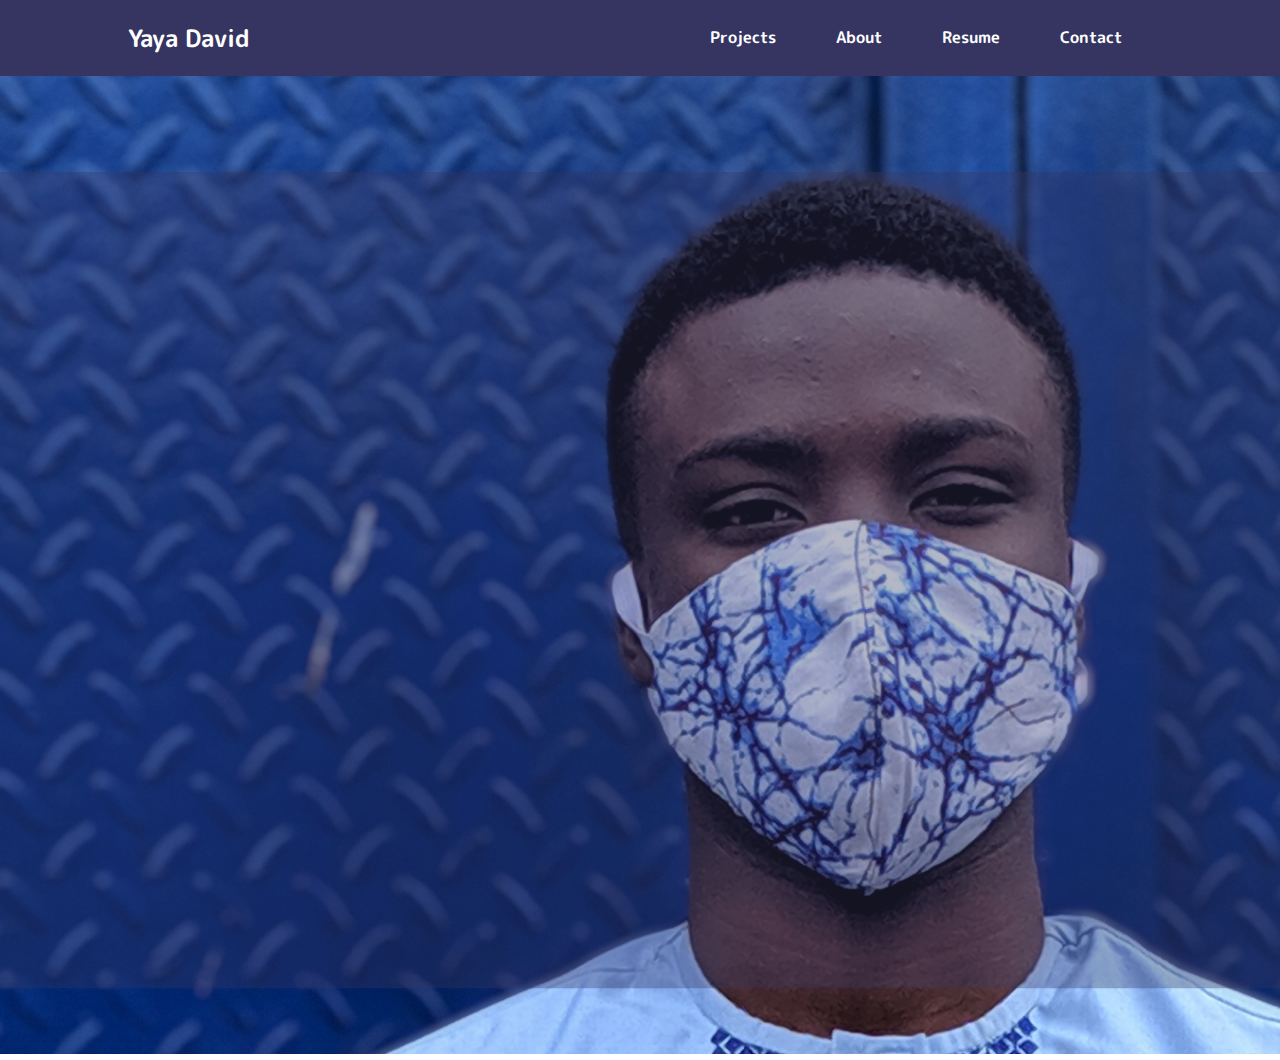
==== index.html @ 8f2239b1 ":tada: Starting of David's Portfolio Website" ====
<!DOCTYPE html>
<html lang="en">
  <head>
    <!-- Required meta tags -->
    <meta charset="utf-8" />
    <meta
      name="viewport"
      content="width=device-width, initial-scale=1, shrink-to-fit=no"
    />

    <!-- Custom CSS -->
    <link rel="stylesheet" href="./assets/css/style.css" />
    <title>Yaya David</title>
  </head>
  <body>
    <!-- Navbar Section -->
    <header id="header">
      <div class="navbar-flex">
        <div class="nav-brand">
          <h2>Yaya David</h2>
        </div>
        <div class="nav-menu">
          <li><a href="#" class="nav-item">Projects</a></li>
          <li><a href="#" class="nav-item">About</a></li>
          <li><a href="#" class="nav-item">Resume</a></li>
          <li><a href="#" class="nav-item">Contact</a></li>
        </div>
      </div>
    </header>

    <!-- Landing Section -->
    <section id="section1">
      <img src="./assets/images/davidyaya.png" alt="David's Image" />
    </section>
  </body>
</html>
---- assets/css/style.css ----
@import url("https://fonts.googleapis.com/css2?family=M+PLUS+Rounded+1c:wght@300&display=swap");

body {
  margin: 0;
  padding: 0;
  box-sizing: border-box;
  font-family: "M PLUS Rounded 1c", sans-serif;
}

#header {
  background-color: #363561;
  position: sticky;
  top: 0;
  z-index: 9;
}

.navbar-flex {
  margin: auto;
  max-width: 80%;
  display: flex;
  justify-content: space-between;
  align-items: center;
}

.nav-brand {
  color: white;
}

.nav-menu {
  display: flex;
  justify-content: space-between;
  align-items: center;
}

.nav-menu li {
  list-style-type: none;
  padding: 15px;
}

.nav-menu li a {
  font-weight: bold;
  text-decoration: none;
  color: white;
  padding: 15px;
}

#section1 img {
  max-width: 100%;
}
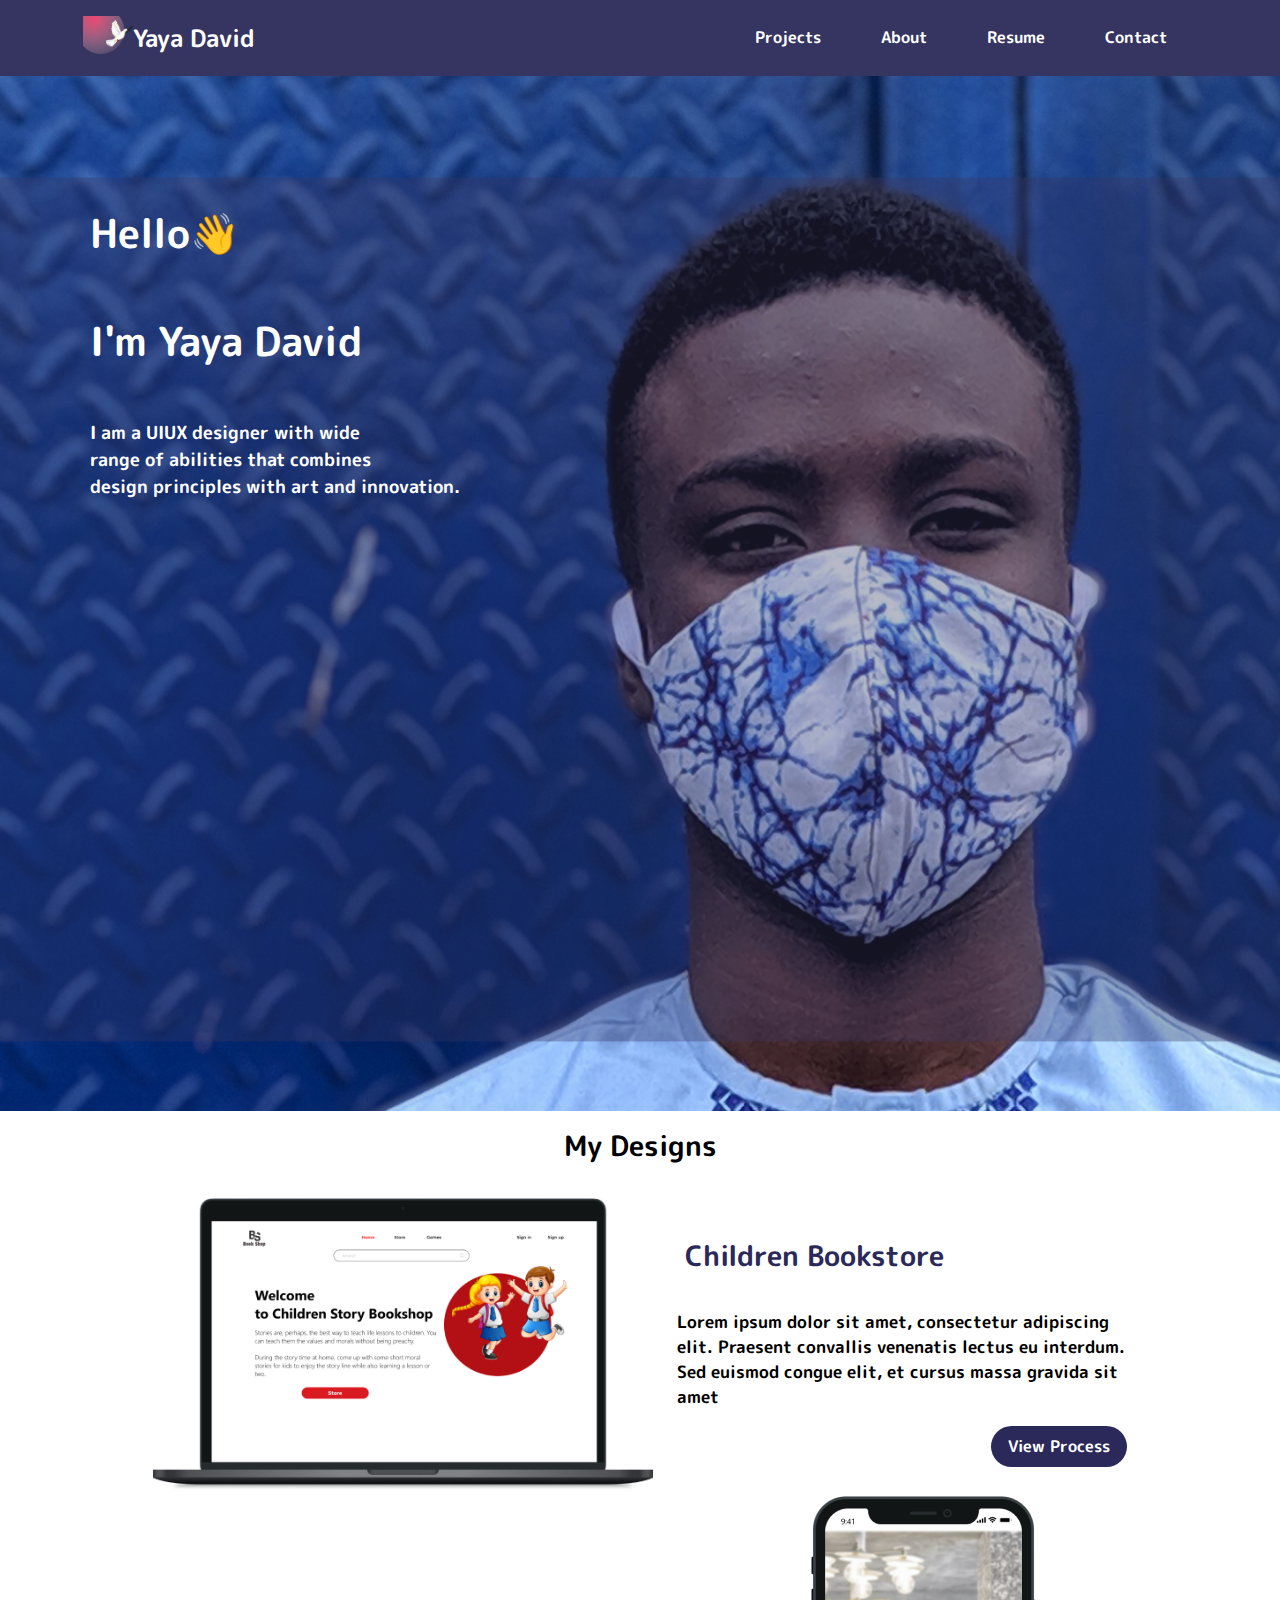
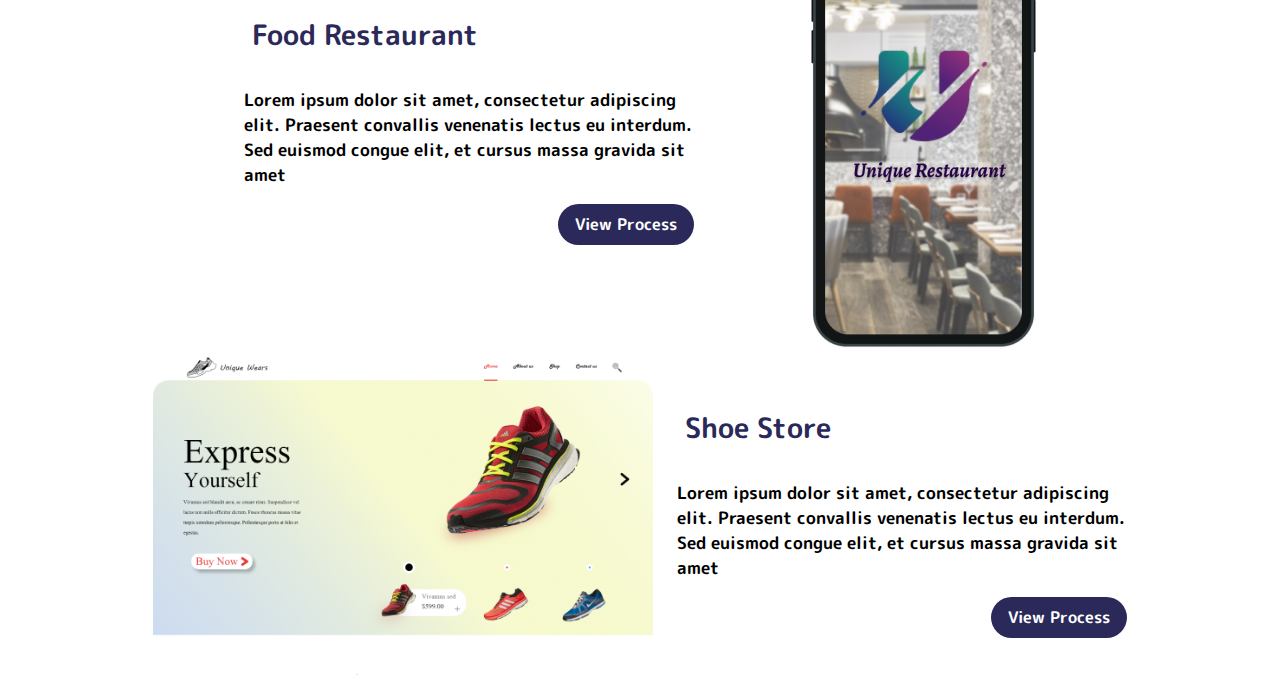
==== commit 211137ea: ":zap: Modification of Landing Page" ====
--- a/index.html
+++ b/index.html
@@ -17,7 +17,8 @@
     <header id="header">
       <div class="navbar-flex">
         <div class="nav-brand">
-          <h2>Yaya David</h2>
+          <span><img src="./assets/images/logo.png" alt="Logo" /></span>
+          <span><h2>Yaya David</h2></span>
         </div>
         <div class="nav-menu">
           <li><a href="#" class="nav-item">Projects</a></li>
@@ -31,6 +32,62 @@
     <!-- Landing Section -->
     <section id="section1">
       <img src="./assets/images/davidyaya.png" alt="David's Image" />
+      <div class="section1-content">
+        <h2 class="section1-header">Hello👋</h2>
+        <h3 class="section1-header">I'm Yaya David</h3>
+        <p class="section1-body">
+          I am a UIUX designer with wide <br />
+          range of abilities that combines <br />
+          design principles with art and innovation.
+        </p>
+      </div>
+    </section>
+
+    <!-- My Designs Section -->
+    <section id="my-designs">
+      <h2>My Designs</h2>
+      <div class="my-design-flex">
+        <div class="design-flex-img">
+          <img src="./assets/images/BookShop PC1 1.png" alt="My Image" />
+        </div>
+        <div class="design-flex-content">
+          <h2>Children Bookstore</h2>
+          <p>
+            Lorem ipsum dolor sit amet, consectetur adipiscing elit. Praesent
+            convallis venenatis lectus eu interdum. Sed euismod congue elit, et
+            cursus massa gravida sit amet
+          </p>
+          <a href="#">View Process</a>
+        </div>
+      </div>
+      <div class="my-design-flex">
+        <div class="design-flex-content">
+          <h2>Food Restaurant</h2>
+          <p>
+            Lorem ipsum dolor sit amet, consectetur adipiscing elit. Praesent
+            convallis venenatis lectus eu interdum. Sed euismod congue elit, et
+            cursus massa gravida sit amet
+          </p>
+          <a href="#">View Process</a>
+        </div>
+        <div class="design-flex-img">
+          <img src="./assets/images/iPhone 11 Pro 1.png" alt="My Image" />
+        </div>
+      </div>
+      <div class="my-design-flex">
+        <div class="design-flex-img">
+          <img src="./assets/images/Shoe Store.png" alt="My Image" />
+        </div>
+        <div class="design-flex-content">
+          <h2>Shoe Store</h2>
+          <p>
+            Lorem ipsum dolor sit amet, consectetur adipiscing elit. Praesent
+            convallis venenatis lectus eu interdum. Sed euismod congue elit, et
+            cursus massa gravida sit amet
+          </p>
+          <a href="#">View Process</a>
+        </div>
+      </div>
     </section>
   </body>
 </html>
--- a/assets/css/style.css
+++ b/assets/css/style.css
@@ -1,12 +1,15 @@
 @import url("https://fonts.googleapis.com/css2?family=M+PLUS+Rounded+1c:wght@300&display=swap");
 
+/* General Styling */
 body {
   margin: 0;
   padding: 0;
   box-sizing: border-box;
+  overflow-x: hidden;
   font-family: "M PLUS Rounded 1c", sans-serif;
 }
 
+/* Navbar Styling */
 #header {
   background-color: #363561;
   position: sticky;
@@ -16,7 +19,7 @@
 
 .navbar-flex {
   margin: auto;
-  max-width: 80%;
+  max-width: 87%;
   display: flex;
   justify-content: space-between;
   align-items: center;
@@ -24,6 +27,12 @@
 
 .nav-brand {
   color: white;
+  display: flex;
+  align-items: center;
+}
+
+.nav-brand img {
+  max-width: 50px;
 }
 
 .nav-menu {
@@ -44,6 +53,81 @@
   padding: 15px;
 }
 
+/* Landing Section Styling */
+#section1 {
+  margin-bottom: 0;
+  padding-bottom: 0;
+}
+
 #section1 img {
-  max-width: 100%;
+  position: relative;
+  width: 100vw;
+  height: 115vh;
+  margin-bottom: 0;
 }
+
+.section1-content {
+  position: absolute;
+  top: 150px;
+  color: white;
+  padding: 20px 90px;
+}
+
+.section1-header {
+  padding-bottom: 8px;
+  font-size: 40px;
+}
+
+.section1-body {
+  font-weight: bold;
+  font-size: 18px;
+}
+
+/* My Design Section Styling */
+#my-designs {
+  margin-top: 0;
+}
+
+#my-designs h2 {
+  margin-top: 0;
+  text-align: center;
+  padding: 8px;
+  font-size: 28px;
+}
+
+.my-design-flex {
+  display: flex;
+  justify-content: space-evenly;
+  align-items: center;
+  margin: auto;
+  max-width: 80%;
+}
+
+.design-flex-img img {
+  max-width: 500px;
+}
+
+.design-flex-content {
+  max-width: 450px;
+}
+
+.design-flex-content h2 {
+  color: #2a2959;
+  float: left;
+}
+
+.design-flex-content p {
+  font-weight: 700;
+  font-size: 17px;
+  clear: both;
+}
+
+.design-flex-content a {
+  text-decoration: none;
+  background-color: #2a2959;
+  color: white;
+  padding: 9px 17px;
+  border-radius: 50px;
+  font-weight: 700;
+  float: right;
+}
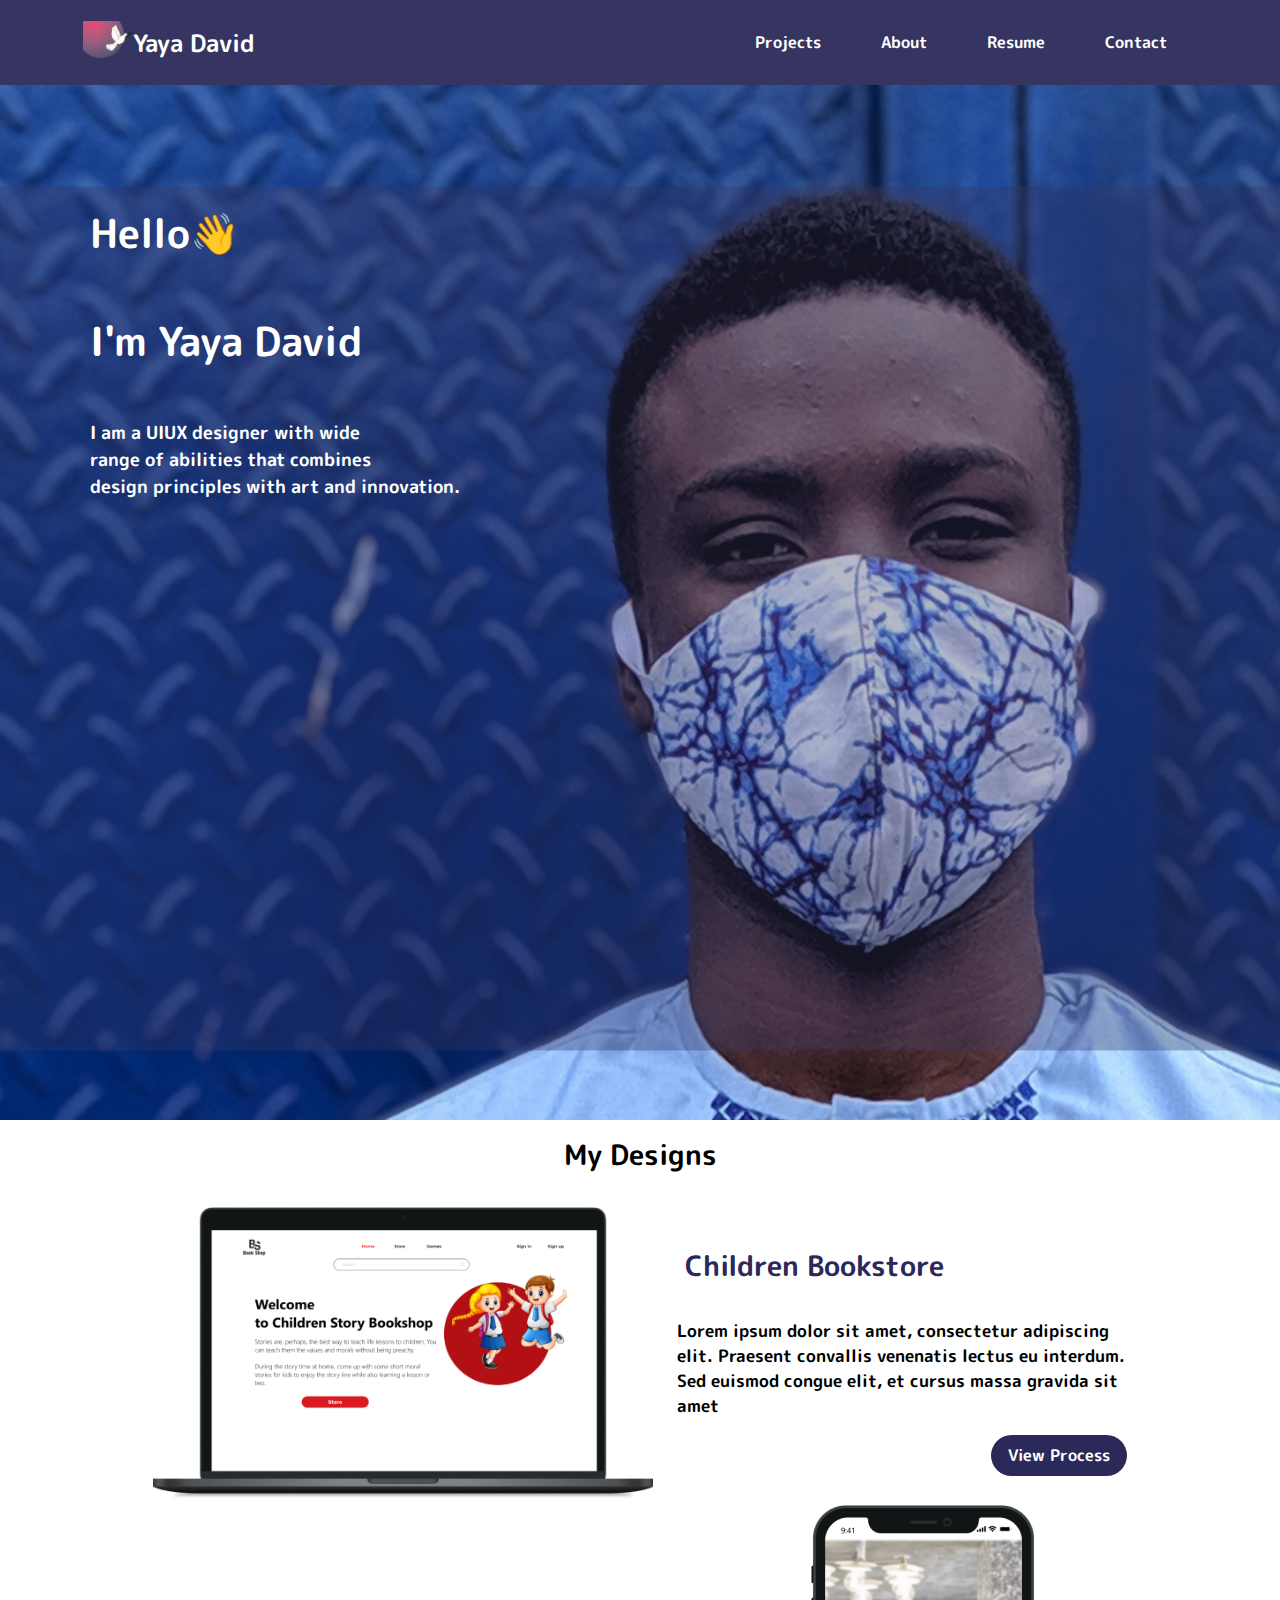
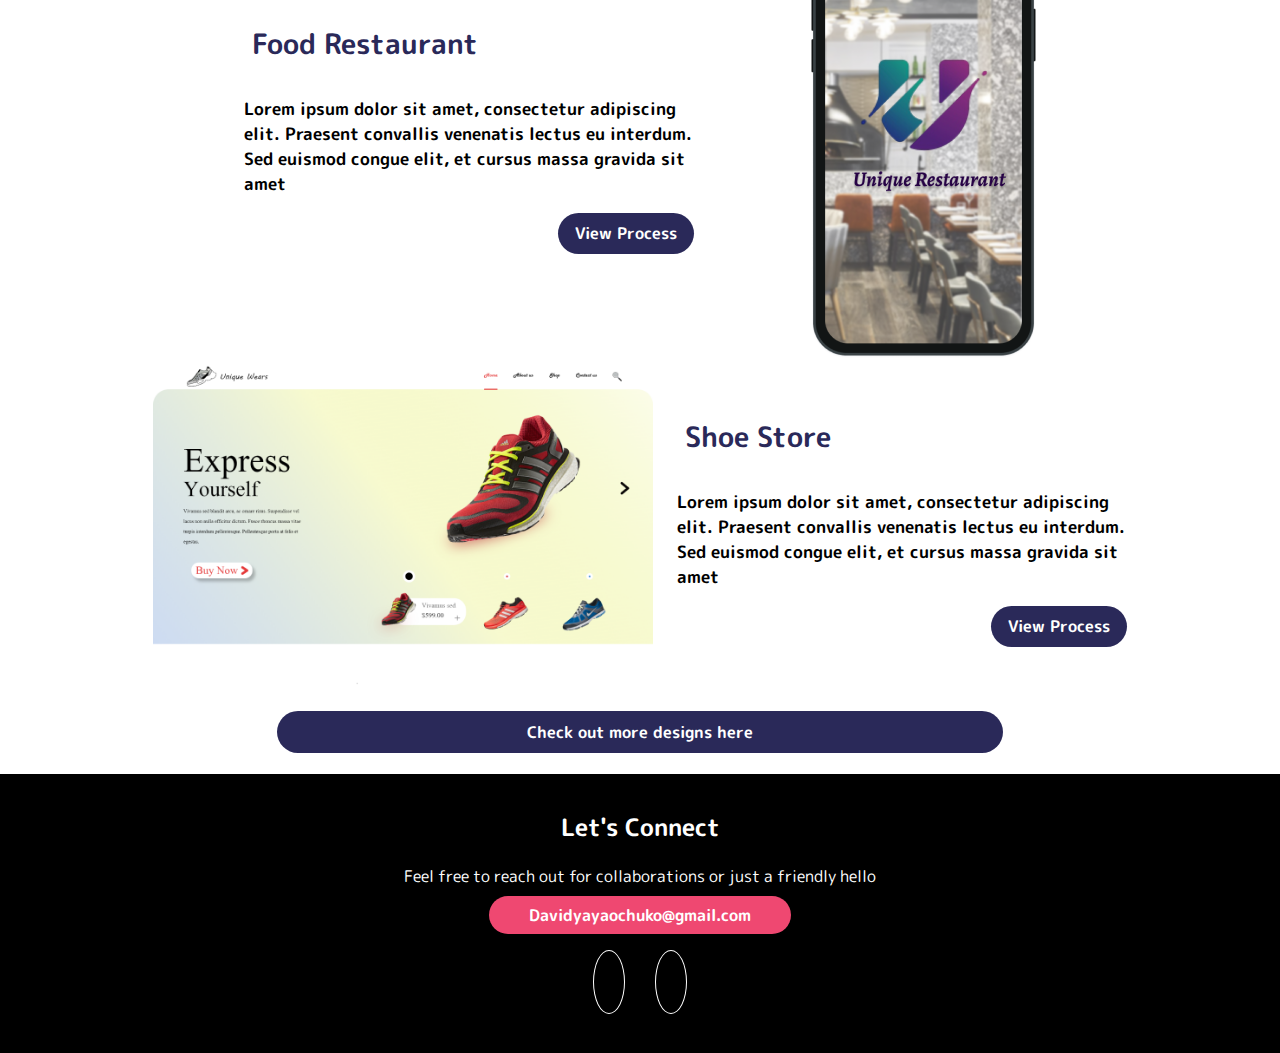
==== commit db0d170f: ":zap: Modification of Landing Page" ====
--- a/index.html
+++ b/index.html
@@ -6,6 +6,14 @@
     <meta
       name="viewport"
       content="width=device-width, initial-scale=1, shrink-to-fit=no"
+    />
+
+    <!-- Font Awesome CDN -->
+    <link
+      rel="stylesheet"
+      href="https://pro.fontawesome.com/releases/v5.10.0/css/all.css"
+      integrity="sha384-AYmEC3Yw5cVb3ZcuHtOA93w35dYTsvhLPVnYs9eStHfGJvOvKxVfELGroGkvsg+p"
+      crossorigin="anonymous"
     />
 
     <!-- Custom CSS -->
@@ -20,12 +28,14 @@
           <span><img src="./assets/images/logo.png" alt="Logo" /></span>
           <span><h2>Yaya David</h2></span>
         </div>
-        <div class="nav-menu">
+        <div class="openMenu"><i class="fas fa-bars"></i></div>
+        <ul class="nav-menu">
           <li><a href="#" class="nav-item">Projects</a></li>
           <li><a href="#" class="nav-item">About</a></li>
           <li><a href="#" class="nav-item">Resume</a></li>
           <li><a href="#" class="nav-item">Contact</a></li>
-        </div>
+          <div class="closeMenu"><i class="fas fa-times"></i></div>
+        </ul>
       </div>
     </header>
 
@@ -89,5 +99,23 @@
         </div>
       </div>
     </section>
+
+    <!-- More Design Button -->
+    <section class="more-design">
+      <a href="#">Check out more designs here</a>
+    </section>
+
+    <!-- Footer Section -->
+    <footer id="footer">
+      <h2>Let's Connect</h2>
+      <p>Feel free to reach out for collaborations or just a friendly hello</p>
+      <a href="#">Davidyayaochuko@gmail.com</a>
+      <div class="social-icon">
+        <span><i class="fab fa-twitter"></i></span>
+        <span><i class="fab fa-linkedin"></i></span>
+      </div>
+    </footer>
+
+    <script src="./assets/main.js"></script>
   </body>
 </html>
--- a/assets/css/style.css
+++ b/assets/css/style.css
@@ -35,6 +35,14 @@
   max-width: 50px;
 }
 
+.navbar-flex .openMenu {
+  font-size: 2rem;
+  color: #ffe4c4;
+  margin: 20px;
+  cursor: pointer;
+  display: none;
+}
+
 .nav-menu {
   display: flex;
   justify-content: space-between;
@@ -51,6 +59,13 @@
   text-decoration: none;
   color: white;
   padding: 15px;
+}
+
+.nav-menu .closeMenu {
+  font-size: 2rem;
+  color: #ffe4c4;
+  cursor: pointer;
+  display: none;
 }
 
 /* Landing Section Styling */
@@ -131,3 +146,148 @@
   font-weight: 700;
   float: right;
 }
+
+/* more design button styling */
+.more-design {
+  text-align: center;
+  margin: 30px 0;
+}
+
+.more-design a {
+  text-decoration: none;
+  background-color: #2a2959;
+  color: white;
+  padding: 10px 250px;
+  border-radius: 50px;
+  font-weight: 700;
+}
+
+/* Footer Styling */
+#footer {
+  background-color: black;
+  color: white;
+  text-align: center;
+  padding: 15px;
+}
+
+#footer a {
+  text-decoration: none;
+  color: white;
+  background-color: #ef4871;
+  padding: 8px 40px;
+  border-radius: 50px;
+  font-weight: 700;
+}
+
+#footer .social-icon {
+  padding: 33px;
+}
+
+.social-icon span {
+  padding: 10px 15px;
+  font-size: 30px;
+  border: 1px solid white;
+  border-radius: 50%;
+  margin: 15px;
+}
+
+.social-icon span:hover {
+  background-color: white;
+  color: black;
+}
+
+/* Responsiveness Styling */
+@media (max-width: 1024px) {
+  .my-design-flex {
+    margin: 25px auto;
+    max-width: 85%;
+  }
+
+  .design-flex-img img {
+    max-width: 300px;
+  }
+}
+
+@media (max-width: 768px) {
+  .my-design-flex {
+    margin: 25px auto;
+    max-width: 85%;
+    justify-content: space-between;
+  }
+
+  .design-flex-img img {
+    max-width: 250px;
+  }
+
+  .design-flex-content {
+    max-width: 380px;
+  }
+}
+
+@media (max-width: 680px) {
+  .navbar-flex {
+    margin: auto;
+    max-width: 90%;
+  }
+
+  .navbar-flex .nav-menu {
+    height: 100vh;
+    position: fixed;
+    top: 0;
+    right: 0;
+    left: 0;
+    z-index: 10;
+    padding: 15px;
+    flex-direction: column;
+    justify-content: center;
+    align-items: center;
+    margin: auto;
+    background: #2a2959;
+    transition: top 1s ease;
+    display: none;
+  }
+
+  .nav-menu .closeMenu {
+    display: block;
+    position: absolute;
+    top: 20px;
+    right: 40px;
+  }
+
+  .navbar-flex .openMenu {
+    display: block;
+  }
+}
+
+@media (max-width: 680px) {
+  .section1-content {
+    position: absolute;
+    top: 80px;
+    color: white;
+    padding: 20px;
+  }
+
+  .my-design-flex {
+    flex-direction: column;
+  }
+
+  .design-flex-img {
+    padding: 10px;
+  }
+
+  .more-design a {
+    padding: 10px 30px;
+  }
+
+  #footer {
+    padding: 20px;
+  }
+
+  .social-icon {
+    padding: 12px;
+  }
+
+  .social-icon span {
+    font-size: 15px;
+  }
+}
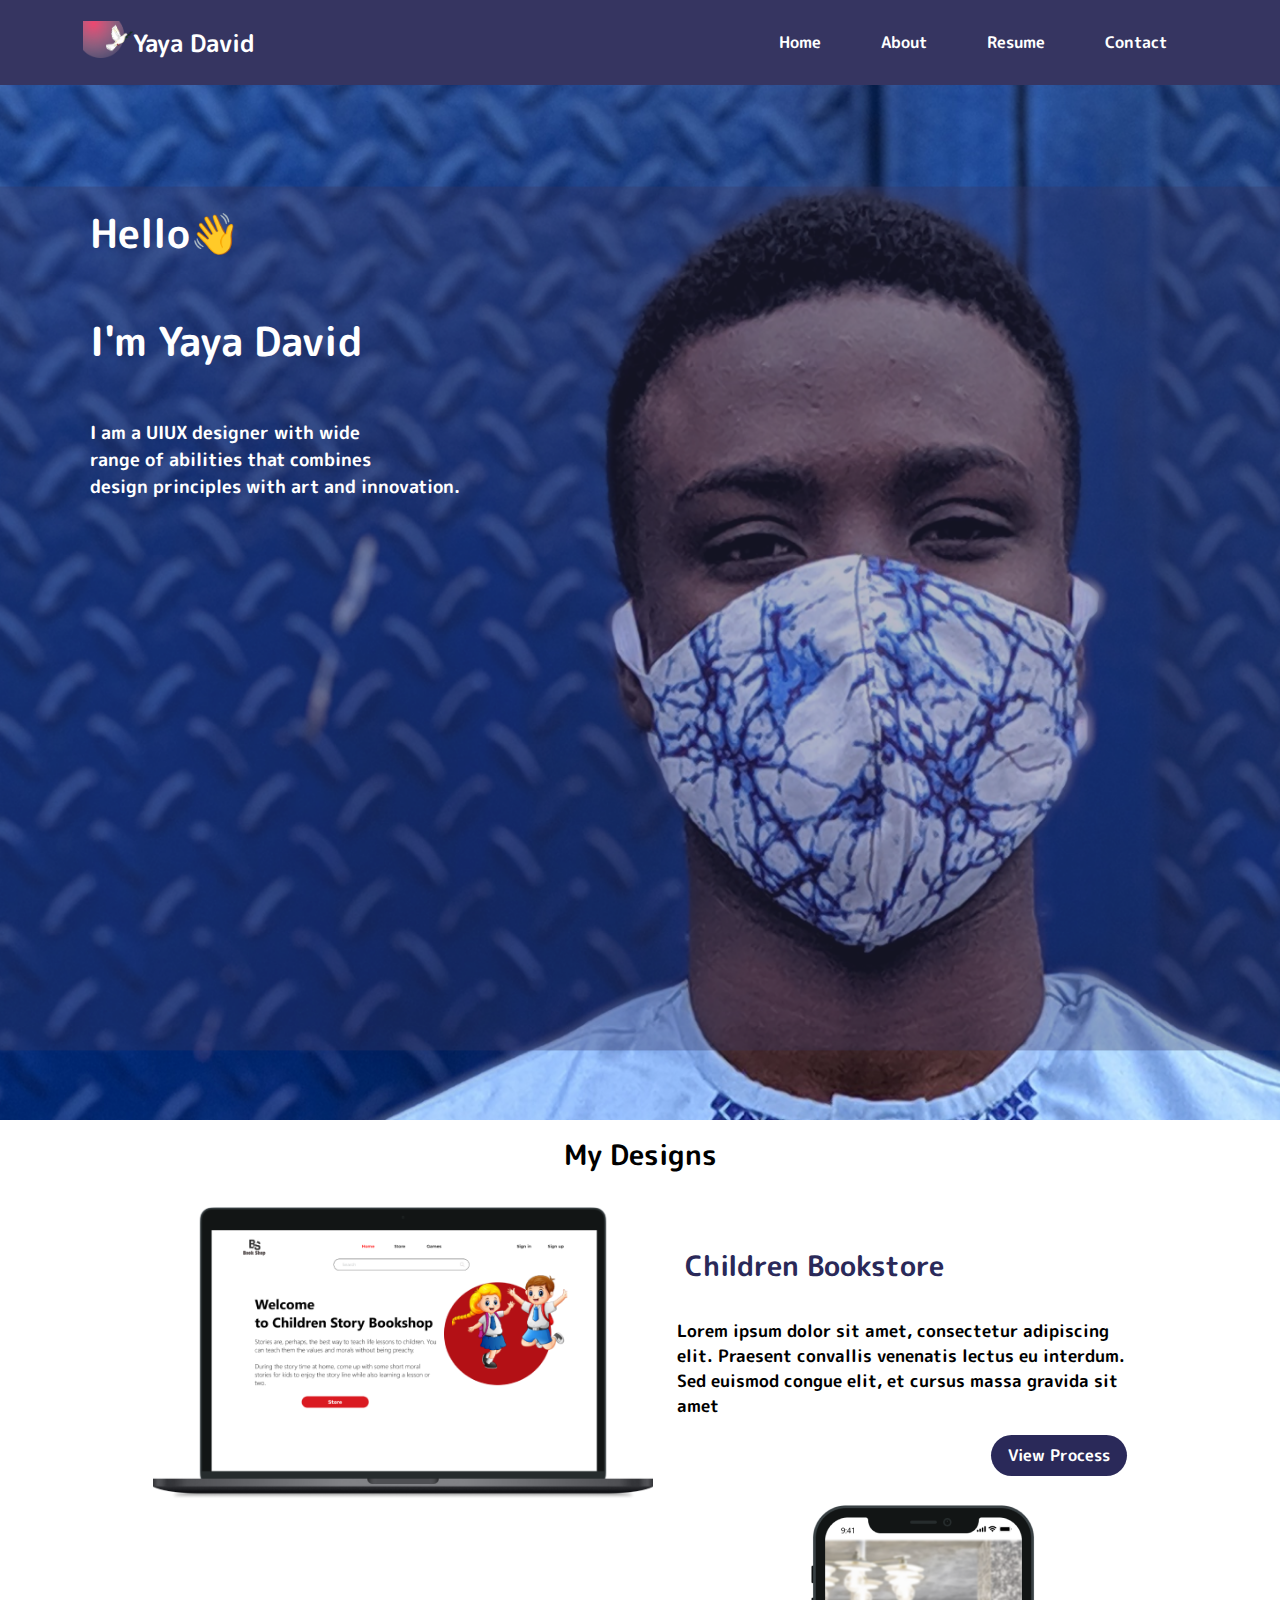
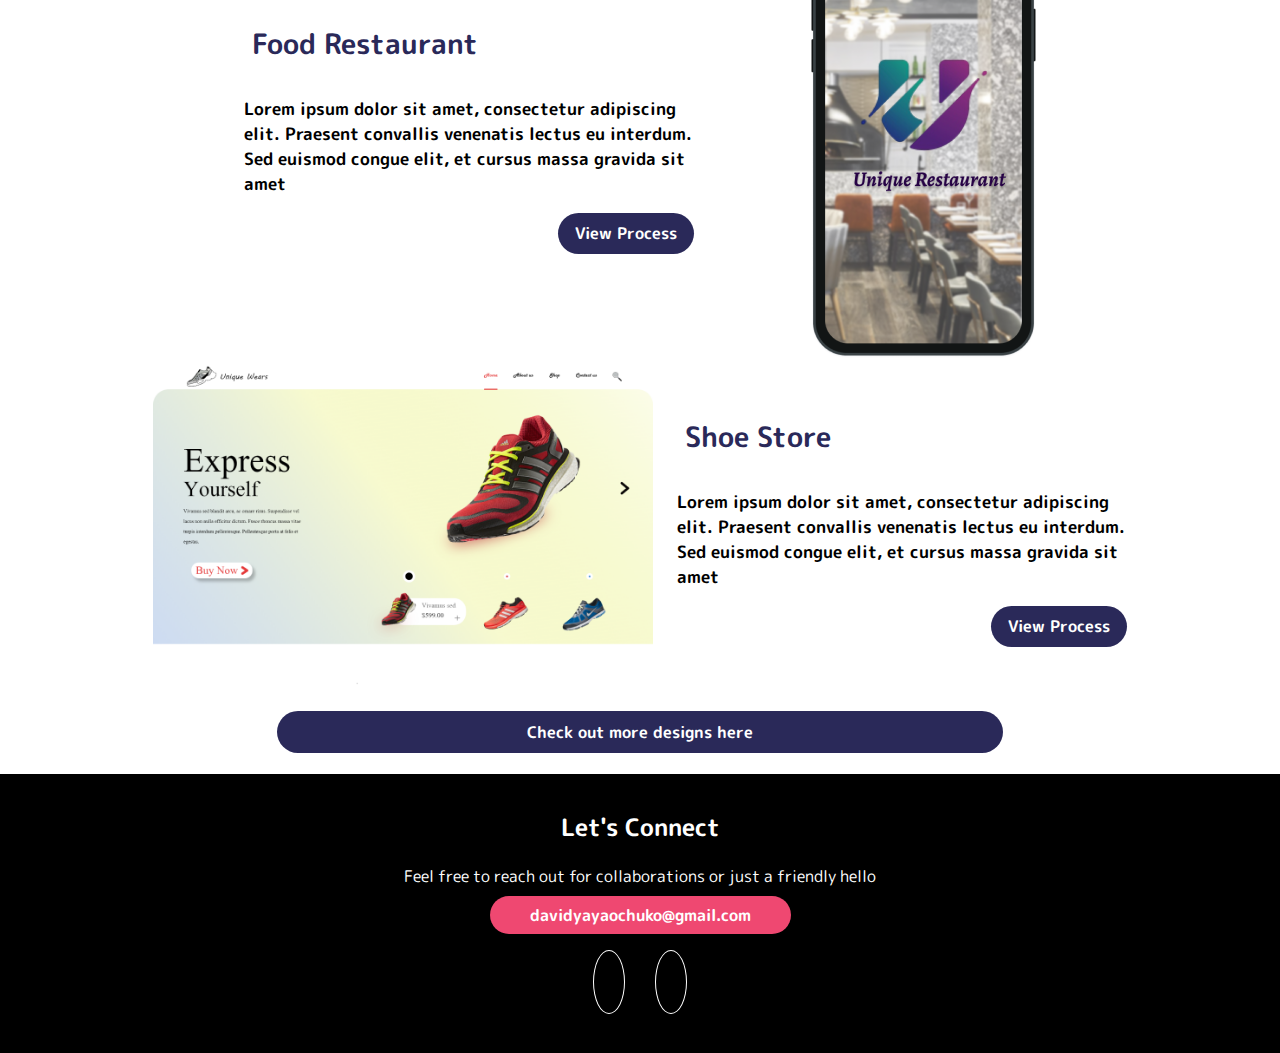
==== commit cb52f38a: ":construction: Work in Progress" ====
--- a/index.html
+++ b/index.html
@@ -25,15 +25,17 @@
     <header id="header">
       <div class="navbar-flex">
         <div class="nav-brand">
-          <span><img src="./assets/images/logo.png" alt="Logo" /></span>
-          <span><h2>Yaya David</h2></span>
+          <a><span><img src="./assets/images/logo.png" alt="Logo" /></span>
+           <span>
+            <a href="./index.html"><h2>Yaya David</h2></a>
+          </span>
         </div>
         <div class="openMenu"><i class="fas fa-bars"></i></div>
         <ul class="nav-menu">
-          <li><a href="#" class="nav-item">Projects</a></li>
-          <li><a href="#" class="nav-item">About</a></li>
-          <li><a href="#" class="nav-item">Resume</a></li>
-          <li><a href="#" class="nav-item">Contact</a></li>
+          <li><a href="./index.html" class="nav-item">Home</a></li>
+          <li><a href="./pages/about.html" class="nav-item">About</a></li>
+          <li><a href="./assets/images/Yaya David Ochuko Resume.pdf" class="nav-item">Resume</a></li>
+          <li><a href="./pages/contact.html" class="nav-item">Contact</a></li>
           <div class="closeMenu"><i class="fas fa-times"></i></div>
         </ul>
       </div>
@@ -109,10 +111,10 @@
     <footer id="footer">
       <h2>Let's Connect</h2>
       <p>Feel free to reach out for collaborations or just a friendly hello</p>
-      <a href="#">Davidyayaochuko@gmail.com</a>
+      <a class="email" href="mailto://davidyayaochuko@gmail.com">davidyayaochuko@gmail.com</a>
       <div class="social-icon">
-        <span><i class="fab fa-twitter"></i></span>
-        <span><i class="fab fa-linkedin"></i></span>
+        <span><a href="https://twitter.com/davidyayaochuko"><i class="fab fa-twitter"></i></a></span>
+        <span><a href="https://www.linkedin.com/in/davidyayaochuko"><i class="fab fa-linkedin"></i></a></span>
       </div>
     </footer>
 
--- a/assets/css/style.css
+++ b/assets/css/style.css
@@ -35,6 +35,11 @@
   max-width: 50px;
 }
 
+.nav-brand a {
+  text-decoration: none;
+  color: white;
+}
+
 .navbar-flex .openMenu {
   font-size: 2rem;
   color: #ffe4c4;
@@ -68,6 +73,10 @@
   display: none;
 }
 
+.active {
+  color: #2a2959;
+}
+
 /* Landing Section Styling */
 #section1 {
   margin-bottom: 0;
@@ -170,7 +179,7 @@
   padding: 15px;
 }
 
-#footer a {
+#footer .email {
   text-decoration: none;
   color: white;
   background-color: #ef4871;
@@ -183,21 +192,167 @@
   padding: 33px;
 }
 
-.social-icon span {
+.social-icon span a {
+  text-decoration: none;
   padding: 10px 15px;
   font-size: 30px;
   border: 1px solid white;
   border-radius: 50%;
   margin: 15px;
-}
-
-.social-icon span:hover {
+  color: white;
+}
+
+.social-icon span a:hover {
   background-color: white;
   color: black;
 }
 
+/* About Page Styling */
+.about-image {
+  text-align: center;
+  margin: 20px 0;
+}
+
+.about-image img {
+  max-width: 250px;
+}
+
+#about-details {
+  margin: 15px auto;
+  max-width: 60%;
+  font-family: "M PLUS Rounded 1c", sans-serif;
+}
+
+.about-details-content {
+  display: grid;
+  grid-template-columns: 2fr 4fr;
+  border-bottom: 2px solid #363561;
+  margin: 10px 0;
+  padding: 12px 50px;
+}
+
+.item-1 {
+  color: #2a2959;
+  font-size: 22px;
+  font-weight: 700;
+}
+
+.item-2 {
+  font-size: 18px;
+  font-weight: 700;
+}
+
+#about-btn {
+  margin: 15px auto;
+  max-width: 30%;
+}
+
+.about-btn-flex {
+  display: flex;
+}
+
+.btn-1 {
+  padding: 10px;
+}
+
+.btn-1 a {
+  text-decoration: none;
+  color: white;
+  background: #2a2959;
+  padding: 10px 25px;
+  border-radius: 15px;
+}
+
+/* Contact Page Styling */
+#contact-grid {
+  display: grid;
+  grid-template-columns: 2fr 4fr;
+  margin: 50px auto;
+  max-width: 70%;
+  /* border: 1px solid black; */
+}
+
+.contact-grid-info {
+  border: 1px solid black;
+  border-radius: 15px;
+  background: #2a2959;
+  color: white;
+  min-height: 65vh;
+  padding: 0 20px;
+  font-weight: bold;
+}
+
+.contact-grid-info p {
+  color: #c4c4c4;
+}
+
+.info-icon span {
+  padding: 7px;
+}
+
+.info-icon a {
+  text-decoration: none;
+}
+
+.info-icon i {
+  padding: 12px;
+  font-size: 20px;
+  border: 1px solid white;
+  border-radius: 50%;
+  color: #ef4871;
+  background-color: white;
+  cursor: pointer;
+}
+
+.contact-grid-form {
+  border: 2px solid #ccc;
+  border-radius: 15px;
+}
+
+.contact-grid-form .form-grid {
+  display: flex;
+  justify-content: space-evenly;
+  align-items: center;
+  padding: 20px;
+}
+
+form .form-control {
+  display: block;
+  padding: 5px;
+}
+
+.form-control label {
+  color: #2a2959;
+  font-weight: bold;
+}
+
+.form-control input {
+  border: none;
+  background: #c4c4c4;
+  padding: 10px;
+  border-radius: 8px;
+}
+
+.form-control textarea {
+  border: none;
+  background: #c4c4c4;
+  padding: 10px;
+  border-radius: 8px;
+}
+
+form button {
+  background: #ef4871;
+  color: white;
+  border: none;
+  padding: 12px 170px;
+  border-radius: 15px;
+  margin-left: 90px;
+  cursor: pointer;
+}
+
 /* Responsiveness Styling */
 @media (max-width: 1024px) {
+  /* Landing Page */
   .my-design-flex {
     margin: 25px auto;
     max-width: 85%;
@@ -206,9 +361,43 @@
   .design-flex-img img {
     max-width: 300px;
   }
+
+  /* Contact Page */
+  #contact-grid {
+    max-width: 90%;
+  }
+
+  #contact-grid {
+    font-size: 13px;
+  }
+
+  .info-icon span {
+    padding: 3px;
+  }
+
+  .info-icon i {
+    padding: 8px;
+  }
+
+  form button {
+    background: #ef4871;
+    color: white;
+    border: none;
+    padding: 12px 155px;
+    border-radius: 15px;
+    margin-left: 30px;
+    cursor: pointer;
+  }
+
+  #about-btn {
+    margin: 15px auto;
+    max-width: 35%;
+    text-align: center;
+  }
 }
 
 @media (max-width: 768px) {
+  /* Landing Page */
   .my-design-flex {
     margin: 25px auto;
     max-width: 85%;
@@ -221,6 +410,12 @@
 
   .design-flex-content {
     max-width: 380px;
+  }
+
+  #about-btn {
+    margin: 15px auto;
+    max-width: 48%;
+    text-align: center;
   }
 }
 
@@ -257,9 +452,7 @@
   .navbar-flex .openMenu {
     display: block;
   }
-}
-
-@media (max-width: 680px) {
+
   .section1-content {
     position: absolute;
     top: 80px;
@@ -291,3 +484,100 @@
     font-size: 15px;
   }
 }
+
+@media (max-width: 425px) {
+  #contact-grid {
+    display: flex;
+    flex-direction: column;
+  }
+
+  .contact-grid-info {
+    min-height: 20vh;
+    padding: 20px;
+  }
+
+  .contact-grid-form {
+    border: 1px solid #c4c4c4;
+    padding: 15px 0;
+  }
+
+  .contact-grid-form .form-grid {
+    flex-direction: column;
+  }
+
+  form button {
+    background: #ef4871;
+    color: white;
+    border: none;
+    padding: 12px 60px;
+    border-radius: 15px;
+    margin-left: 85px;
+    cursor: pointer;
+  }
+
+  .about-image img {
+    max-width: 150px;
+  }
+
+  #about-details {
+    max-width: 90%;
+  }
+
+  .about-details-content {
+    display: block;
+    border-bottom: none;
+    margin: 10px 0;
+    padding: 12px 50px;
+  }
+
+  .item-2 {
+    border-bottom: 1px solid #363561;
+    padding: 15px 0;
+  }
+
+  #about-btn {
+    margin: 15px auto;
+    max-width: 65%;
+    text-align: center;
+  }
+
+  .about-btn-flex {
+    display: flex;
+    flex-direction: column;
+  }
+}
+
+@media (max-width: 375px) {
+  form button {
+    background: #ef4871;
+    color: white;
+    border: none;
+    padding: 12px 60px;
+    border-radius: 15px;
+    margin-left: 60px;
+    cursor: pointer;
+  }
+}
+
+@media (max-width: 320px) {
+  form button {
+    background: #ef4871;
+    color: white;
+    border: none;
+    padding: 12px 60px;
+    border-radius: 15px;
+    margin-left: 40px;
+    cursor: pointer;
+  }
+
+  #about-btn {
+    margin: 15px auto;
+    max-width: 65%;
+    text-align: center;
+  }
+
+  .about-btn-flex {
+    display: flex;
+    flex-direction: column;
+  }
+}
